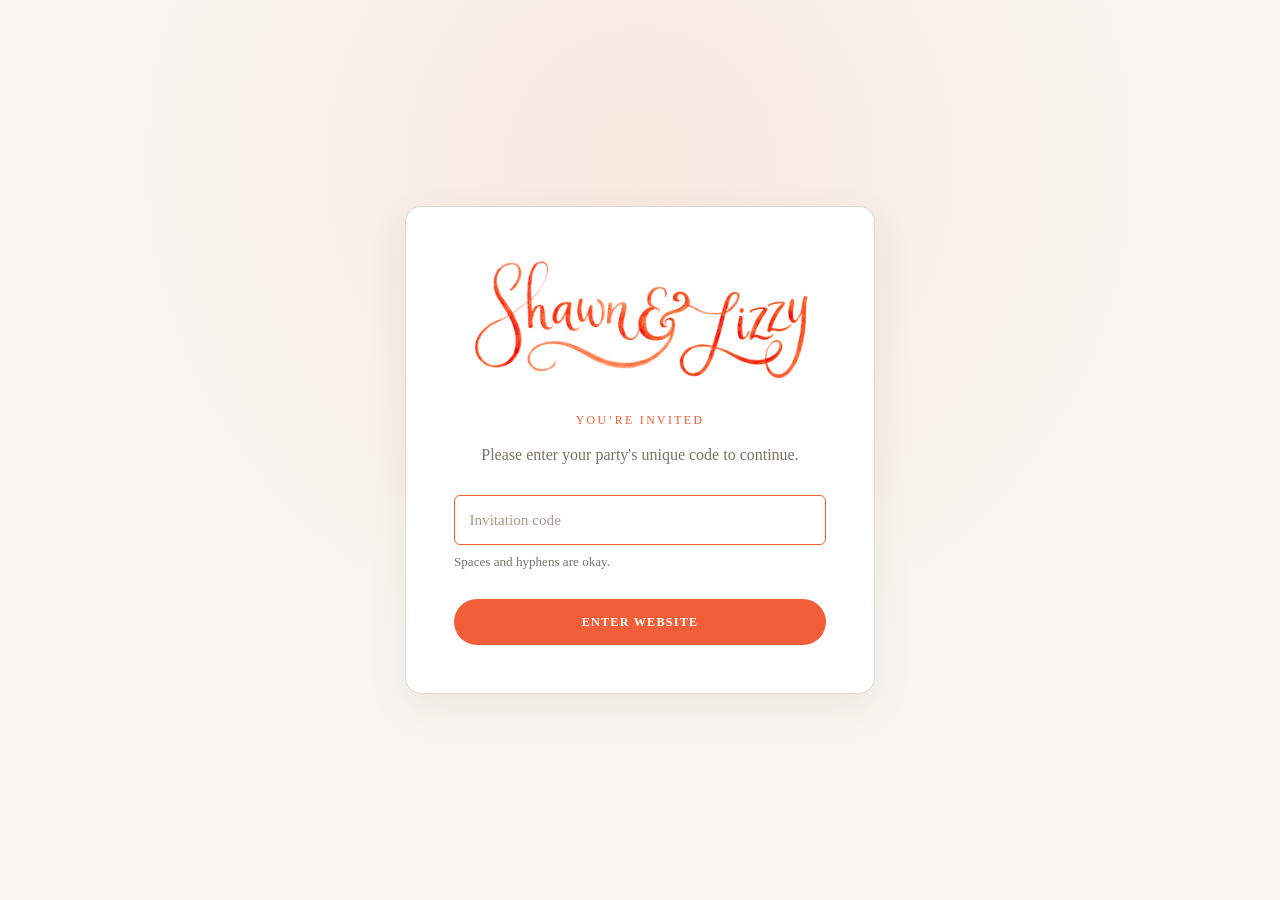
==== index.html @ 0383850f "fixed mark's middle initial" ====
<!doctype html>
<html lang="en">
  <head>
    <meta charset="UTF-8" />
    <meta name="viewport" content="width=device-width, initial-scale=1.0" />
    <title>Shawn &amp; Lizzy - Wedding Invitation</title>
    <link rel="preload" as="image" href="assets/Bahay%20kubo.png" fetchpriority="high" />
    <link
      rel="preload"
      as="image"
      href="assets/Sunset%20landscape%20opacity%20transition.png"
      fetchpriority="high"
    />
    <link rel="preconnect" href="https://fonts.googleapis.com" />
    <link rel="preconnect" href="https://fonts.gstatic.com" crossorigin />
    <link
      href="https://fonts.googleapis.com/css2?family=Great+Vibes&amp;display=swap"
      rel="stylesheet"
    />
    <link rel="stylesheet" href="styles.css?v=119" />
  </head>
  <body class="site-locked">
    <div class="access-gate" id="access-gate">
      <section class="access-card" aria-labelledby="access-heading">
        <img class="access-logo" src="assets/Logo.png" alt="Shawn and Lizzy" />
        <p class="access-kicker">You’re invited</p>
        <!-- <h1 id="access-heading">Welcome to our wedding website</h1> -->
        <p class="access-copy">
          Please enter your party's unique code to continue.
        </p>

        <form id="rsvp-login" novalidate>
          <div class="form-group">
            <!-- <label class="form-label" for="rsvp-password">Invitation code</label> -->
            <input
              type="text"
              id="rsvp-password"
              class="form-input"
              placeholder="Invitation code"
              autocomplete="one-time-code"
              autocapitalize="characters"
              spellcheck="false"
              maxlength="128"
              aria-describedby="rsvp-code-help rsvp-error"
              required
              autofocus
            />
            <p id="rsvp-code-help" class="rsvp-status">Spaces and hyphens are okay.</p>
            <div class="form-error" id="rsvp-error" role="alert"></div>
          </div>
          <button class="btn btn-primary btn-full" id="rsvp-lookup-button" type="submit">
            Enter website
          </button>
        </form>

        <noscript>
          <p class="form-error visible">JavaScript is required to verify your invitation code.</p>
        </noscript>
      </section>
    </div>

    <div
      class="env-overlay"
      id="env-overlay"
      role="dialog"
      aria-modal="true"
      aria-label="Wedding invitation"
      aria-hidden="true"
      tabindex="-1"
      hidden
    >
      <div class="env-backdrop"></div>
      <div
        class="env-scene"
        id="env-trigger"
        role="button"
        tabindex="0"
        aria-label="Open wedding invitation"
        aria-disabled="false"
      >
        <div class="env-letter-card" id="env-letter" aria-hidden="true">
          <p class="env-letter-quote">
            Home is where our hearts intertwine and love grows.<br />
            We found a home in each other.<br />
            <span class="env-expanded-only">And now, we...</span>
          </p>
          <div class="env-letter-brand">
            <img class="env-letter-logo" src="assets/Logo.png" alt="" />
          </div>
          <!-- <p class="env-letter-date">January 5, 2027</p> -->
          <div class="env-expanded-details">
            <p class="env-expanded-invitation">
              Joyfully invite you to celebrate our wedding on
              <strong>January 5, 2027, Tuesday, 2pm</strong>
            </p>
          </div>
        </div>

        <div class="env-body-wrap" id="env-body">
          <svg class="env-body-svg" viewBox="0 0 340 220" xmlns="http://www.w3.org/2000/svg" aria-hidden="true">
            <rect width="340" height="220" rx="8" fill="#f5f0e8" stroke="#d4c9b0" stroke-width="1.5" />
            <polygon points="0,0 170,128 0,220" fill="#ede6d4" stroke="#d4c9b0" stroke-width="0.8" />
            <polygon points="340,0 170,128 340,220" fill="#ede6d4" stroke="#d4c9b0" stroke-width="0.8" />
            <polygon points="0,220 340,220 170,128" fill="#e8e0cc" stroke="#d4c9b0" stroke-width="0.8" />
            <text x="170" y="186" text-anchor="middle" font-family="Georgia, serif" font-style="italic" font-size="13" fill="#c8bea8" letter-spacing="4">S &amp; L</text>
          </svg>

          <div class="env-flap-wrap" id="env-flap">
            <svg viewBox="0 0 340 128" xmlns="http://www.w3.org/2000/svg" aria-hidden="true" overflow="visible">
              <polygon points="0,0 340,0 170,128" fill="#e2d9c6" stroke="#d4c9b0" stroke-width="1.5" />
              <line x1="1" y1="1" x2="170" y2="127" stroke="#c8bea8" stroke-width="0.7" opacity="0.5" />
              <line x1="339" y1="1" x2="170" y2="127" stroke="#c8bea8" stroke-width="0.7" opacity="0.5" />
              <!-- Centered on the flap tip so it reads as a full wax seal on the seam. -->
              <g id="env-seal">
                <circle cx="170" cy="128" r="19" fill="#c9506a" />
              </g>
            </svg>
          </div>
        </div>

        <p class="env-prompt" id="env-prompt" aria-hidden="true">Open invitation</p>
      </div>

      <button id="skip-intro" type="button" aria-label="Skip invitation animation">Skip intro</button>
      <p class="env-hold-status" id="env-hold-status" role="status" aria-live="polite" hidden></p>
    </div>

    <button id="replay-intro" type="button" aria-label="Watch invitation animation again" hidden>
      Watch intro again
    </button>

    <main class="page" id="site-content" aria-hidden="true" inert hidden>
      <header class="top-nav" aria-label="Site navigation">
        <a href="index.html" aria-current="page">Wedding</a>
        <a href="guide-to-manila.html">Guide to Manila</a>
      </header>

      <nav class="page-sidebar" aria-label="On this page">
        <button
          class="page-sidebar-toggle"
          type="button"
          aria-expanded="false"
          aria-controls="page-sidebar-links"
        >
          <span>On this page</span>
          <span class="page-sidebar-toggle-mark" aria-hidden="true">+</span>
        </button>
        <div class="page-sidebar-links" id="page-sidebar-links">
          <a href="#details">Wedding Details</a>
          <a href="#timeline">Timeline</a>
          <a href="#entourage">Entourage</a>
          <a href="#attire">Attire</a>
          <a href="#gifts">Gifts</a>
          <a href="#rsvp">RSVP</a>
        </div>
      </nav>

      <section class="section hero">
        <img
          class="pillar pillar-left"
          src="assets/Pillar%20Left.png?v=2"
          alt="Floral pillar illustration"
          width="444"
          height="2104"
          loading="eager"
        />
        <img
          class="pillar pillar-right"
          src="assets/Pillar%20Right.png?v=2"
          alt="Floral pillar illustration"
          width="444"
          height="2104"
          loading="eager"
        />
        <p class="hero-quote" id="details">
          Home is where our hearts intertwine and love grows.<br />
          We found a home in each other.<br />
          And now, we...
        </p>
        <img class="hero-logo" src="assets/Logo.png" alt="Shawn and Lizzy" />
        <p class="hero-kicker">Together with our parents</p>
        <div class="parents">
          <p>Edmund S. Lee<br />Maria Dolores C. Lee</p>
          <p>Jesus S. Guevara II<br />Maria Lydia V. Guevara</p>
        </div>
        <p class="invitation-copy">
          Joyfully invite you to celebrate our wedding on
          <strong>January 5, 2027, Tuesday, 2pm</strong> at
        </p>
        <h2>St. Andrew the Apostle Parish</h2>
        <p class="address">Constellation, cor Nicanor Garcia St, Makati City, Philippines</p>
        <p class="invitation-copy">Cocktails will immediately follow at</p>
        <h2>Blue Leaf Events Pavilion, Banyan Hall</h2>
        <p class="address">100 Park Avenue, McKinley Hill Village, Taguig City, Philippines</p>
      </section>

      <section id="timeline" class="section timeline">
        <img
          class="timeline-church"
          src="assets/Church.png"
          alt="Illustration of St. Andrew the Apostle Parish"
          loading="lazy"
        />
        <h3>Timeline</h3>
        <ol class="timeline-list">
          <li>
            <span class="time">1:30 PM</span>
            <span class="event">Call time at St. Andrew the Apostle Parish</span>
          </li>
          <li>
            <span class="time">1:40 PM</span>
            <span class="event">Processional lineup</span>
          </li>
          <li>
            <span class="time">2:00 PM</span>
            <span class="event">Nuptial Mass</span>
          </li>
          <li>
            <span class="time">5:00 PM</span>
            <span class="event">Cocktail hour at Blue Leaf Events Pavilion</span>
          </li>
          <li>
            <span class="time">6:00 PM</span>
            <span class="event">Reception program</span>
          </li>
          <li>
            <span class="time">6:30 PM</span>
            <span class="event">Dinner</span>
          </li>
          <li class="timeline-after-party">
            <span class="time">9:00 PM</span>
            <span class="event">After party</span>
            <img
              class="timeline-mobile-accent-right mobile-only-decor"
              src="assets/Floral%20Arrangement%20right.png"
              alt=""
            />
          </li>
        </ol>
        <img
          class="accent-left"
          src="assets/Tangerines.png"
          alt=""
        />
        <img
          class="accent-right"
          src="assets/Floral%20Arrangement%20right.png"
          alt=""
        />
      </section>

      <section id="entourage" class="section entourage">
        <img
          class="entourage-desktop-flower entourage-desktop-flower-left"
          src="assets/Flower%20branch%20Left.png"
          alt=""
        />
        <img
          class="entourage-desktop-flower entourage-desktop-flower-right"
          src="assets/Flower%20branch%20Right.png"
          alt=""
        />
        <h3>Entourage</h3>
        <p class="entourage-intro">
          Home is built not only by two hearts, but by the people who help shape them.<br />
          We are honored to be surrounded by those whose love, wisdom, and unwavering
          support have brought us to this day.
        </p>

        <div class="entourage-block entourage-principal">
          <p class="role-label">Principal Sponsors</p>
          <div class="entourage-pair">
            <ul class="name-list">
              <li>Andrew S. Lee</li>
              <li>Desiderio L. Laperal</li>
              <li>Robert Michael N. Baffrey</li>
              <li>Roberto M.J. Lara</li>
            </ul>
            <ul class="name-list">
              <li>Filipinas V. Duldulao</li>
              <li>Georgette B. Jalasco</li>
              <li>Veronica O. Lee</li>
              <li>Janet G.Q. Te</li>
            </ul>
          </div>
          <img
            class="entourage-mobile-flower entourage-mobile-flower-right mobile-only-decor"
            src="assets/Flower%20branch%20Right.png"
            alt=""
          />
        </div>

        <div class="entourage-block entourage-pair">
          <div>
            <p class="role-label">Best Men</p>
            <ul class="name-list">
              <li>Matthew Darrell C. Lee</li>
              <li>Mark Angelo P. Bernaldez</li>
            </ul>
          </div>
          <div>
            <p class="role-label">Maids of Honor</p>
            <ul class="name-list">
              <li>Lylen Therese V. Guevara</li>
              <li>Maria Patricia M. Bautista</li>
            </ul>
          </div>
        </div>

        <div class="entourage-block entourage-pair entourage-wedding-party">
          <div>
            <p class="role-label">Groomsmen</p>
            <ul class="name-list">
              <li>Ryan Christopher C. Sy</li>
              <li>Miguel David C. Laperal</li>
              <li>Daniel Jose S. Naval</li>
              <li>Charles Audric G. Onghantiac</li>
              <li>Kyle Nathan D. Cheng</li>
              <li>Anton Lucas D. Guevara</li>
            </ul>
          </div>
          <div>
            <p class="role-label">Bridesmaids</p>
            <ul class="name-list">
              <li>Catrina Maria O. Floro</li>
              <li>Niña Betina P. Sotto</li>
              <li>Danielle Nicole R. Aquino</li>
              <li>Nicole Marie D. Monsod</li>
              <li>Marian Cheris D. Nulud</li>
              <li>Lizette Aurea E. Pedroso</li>
            </ul>
          </div>
          <img
            class="entourage-mobile-flower entourage-mobile-flower-left mobile-only-decor"
            src="assets/Flower%20branch%20Left.png"
            alt=""
          />
        </div>

        <div class="entourage-block secondary-sponsors">
          <p class="role-label">Secondary Sponsors</p>
          <div class="secondary-sponsor-list">
            <div class="secondary-sponsor-pair">
              <p class="role-label">Candle</p>
              <div class="entourage-pair">
                <ul class="name-list"><li>Simon Anthony Joseph V. Guevara</li></ul>
                <ul class="name-list"><li>Maria Malaya D. Guevara</li></ul>
              </div>
            </div>
            <div class="secondary-sponsor-pair">
              <p class="role-label">Cord</p>
              <div class="entourage-pair">
                <ul class="name-list"><li>Hazel Joyce O. Lee</li></ul>
                <ul class="name-list"><li>Clarissa Joy O. Lee</li></ul>
              </div>
            </div>
            <div class="secondary-sponsor-pair">
              <p class="role-label">Veil</p>
              <div class="entourage-pair">
                <ul class="name-list"><li>Jesus Miguel V. Guevara III</li></ul>
                <ul class="name-list"><li>JoAnne Lucille Germaine Y. Claudio-Guevara</li></ul>
              </div>
            </div>
          </div>
        </div>

        <div class="entourage-block entourage-roles">
          <div>
            <p class="role-label">Ring Bearer</p>
            <ul class="name-list"><li>Chase Leo C. So</li></ul>
          </div>
          <div>
            <p class="role-label">Bible Bearer</p>
            <ul class="name-list"><li>Julia Laya D. Guevara</li></ul>
          </div>
          <div>
            <p class="role-label">Flower Girl</p>
            <ul class="name-list"><li>Lara D. Dizon</li></ul>
          </div>
          <div>
            <p class="role-label">Coin Bearer</p>
            <ul class="name-list"><li>Liam James C. So</li></ul>
          </div>
        </div>
      </section>

      <section id="attire" class="section attire">
        <img
          class="attire-desktop-tree attire-desktop-tree-left"
          src="assets/Tree%20left.png?v=2"
          alt=""
        />
        <img
          class="attire-desktop-tree attire-desktop-tree-right"
          src="assets/Tree%20Right.png?v=2"
          alt=""
        />
        <h3>Attire</h3>
        <img
          class="attire-mobile-tree attire-mobile-tree-left mobile-only-decor"
          src="assets/Tree%20left.png?v=2"
          alt=""
        />
        <img
          class="attire-mobile-tree attire-mobile-tree-right mobile-only-decor"
          src="assets/Tree%20Right.png?v=2"
          alt=""
        />
        <div class="attire-grid">
          <article class="attire-card">
            <img
              src="assets/Outfit Left.png"
              alt="Barong Tagalog attire reference"
            />
            <p>Barong Tagalog<br />
              <span>in long sleeves, paired with dress pants</span>
            </p>
          </article>
          <article class="attire-card">
            <img
              src="assets/Outfit and Palette Right.png"
              alt="Formal dress attire reference"
            />
            <p>
              Floor-length gown or formal dress<br />
              <span>in any shade from the color palette</span>
            </p>
          </article>
        </div>
      </section>

      <section id="gifts" class="section gifts">
        <img class="gift-flower" src="assets/Red Flower.png" alt="" />
        <h3>A Note on Gifts</h3>
        <p>Your love and presence are all we could ask for.</p>
        <p>
          If you'd like to bless us with a gift, a monetary contribution would be greatly
          appreciated as we begin this new chapter together.
        </p>
      </section>

      <section id="rsvp" class="section rsvp" aria-label="RSVP">
        <img
          class="rsvp-bahay"
          src="assets/Bahay%20kubo.png"
          alt=""
          aria-hidden="true"
          loading="lazy"
        />
        <h3>RSVP</h3>
        <p id="rsvp-seat-copy">We reserved <strong>1 seat</strong> for you.</p>
        <p class="rsvp-deadline-copy">
          The favor of a reply is requested on or before
          <strong id="rsvp-deadline-heading">September 14, 2026</strong>.
        </p>

        <div class="rsvp-card">
          <div id="rsvp-form" hidden>
            <div class="rsvp-submitted-banner" id="rsvp-submitted-banner" role="status" hidden>
              This RSVP was already submitted. You can review and update it below.
            </div>

            <div class="rsvp-closed" id="rsvp-closed" role="alert" hidden>
              Online changes are closed for this invitation. Your saved response is shown below.
            </div>

            <fieldset class="attendance-group" id="party-attendance" hidden>
              <legend class="form-label">Response for the whole party</legend>
              <div class="party-attendance-options">
                <label class="attendance-choice"><input type="radio" name="party-attendance" value="all" /> Everyone attending</label>
                <label class="attendance-choice"><input type="radio" name="party-attendance" value="none" /> No one attending</label>
                <label class="attendance-choice"><input type="radio" name="party-attendance" value="individual" /> Choose individually</label>
              </div>
            </fieldset>

            <div id="guest-rows"></div>

            <div class="form-error" id="rsvp-form-error" role="alert"></div>
            <div class="rsvp-actions">
              <button class="btn btn-secondary" id="rsvp-use-another" type="button">Use a different code</button>
              <button class="btn btn-primary" id="rsvp-review-button" type="button">Review RSVP</button>
            </div>
          </div>

          <div id="rsvp-review" hidden>
            <p class="rsvp-welcome" id="rsvp-review-heading"></p>
            <div class="review-list" id="rsvp-review-list"></div>
            <div class="form-error" id="rsvp-submit-error" role="alert"></div>
            <div class="rsvp-actions">
              <button class="btn btn-secondary" id="rsvp-back-button" type="button">Back</button>
              <button class="btn btn-primary" id="rsvp-submit-button" type="button">Submit RSVP</button>
            </div>
          </div>

          <div class="rsvp-success" id="rsvp-success" role="status" tabindex="-1" hidden>
            <div class="rsvp-success-icon" aria-hidden="true">💌</div>
            <h3>RSVP saved</h3>
            <p id="rsvp-success-message">Thank you. Your party’s response has been saved.</p>
            <div class="rsvp-actions">
              <button class="btn btn-secondary" id="rsvp-success-another" type="button">Use a different code</button>
              <button class="btn btn-primary" id="rsvp-edit-button" type="button">View or edit RSVP</button>
            </div>
          </div>

          <p class="rsvp-help">
            Need help? Call or text Karla Ocana (My Big Event) at
            <a href="tel:+639171763893">0917 176 3893</a>, or email
            <a href="mailto:mbeeventmanagement@gmail.com">mbeeventmanagement@gmail.com</a>.
          </p>
        </div>
      </section>

      <footer class="section floral-footer" aria-hidden="true">
        <img src="assets/Bottom%20Border%20Foliage.png" alt="" />
      </footer>
    </main>
    <script src="rsvp-config.js"></script>
    <script src="envelope.js?v=12"></script>
    <script src="rsvp.js?v=19"></script>
    <script src="site-nav.js?v=1"></script>
  </body>
</html>
---- styles.css ----
:root {
  --bg: #f9f6f1;
  --text: #2d2d2d;
  --text-muted: #77726b;
  --accent: #f25e37;
  --border: #ded5c8;
  --paper: #fffdf9;
  --success: #2e6d46;
  --max-width: 920px;
  --page-splotches:
    radial-gradient(circle at 0% 22%, rgba(242, 94, 55, 0.11), transparent 30rem),
    radial-gradient(circle at 100% 38%, rgba(242, 94, 55, 0.095), transparent 28rem),
    radial-gradient(circle at 0% 78%, rgba(242, 94, 55, 0.09), transparent 32rem),
    radial-gradient(circle at 100% 90%, rgba(242, 94, 55, 0.105), transparent 26rem);
}

* {
  box-sizing: border-box;
}

html,
body {
  margin: 0;
  padding: 0;
}

[hidden] {
  display: none !important;
}

html {
  scroll-behavior: smooth;
  scroll-padding-top: 4.5rem;
}

@media (prefers-reduced-motion: reduce) {
  html {
    scroll-behavior: auto;
  }
}

body {
  background: var(--page-splotches), var(--bg);
  color: var(--text);
  font-family: "Baskerville", "Times New Roman", serif;
  line-height: 1.55;
}

body.site-locked {
  overflow: hidden;
}

body.envelope-active {
  overflow: hidden;
}

.access-gate {
  align-items: center;
  background:
    radial-gradient(circle at 50% 18%, rgba(242, 94, 55, 0.09), transparent 34rem),
    var(--bg);
  display: flex;
  inset: 0;
  justify-content: center;
  min-height: 100dvh;
  overflow-y: auto;
  padding: 1.25rem;
  position: fixed;
  z-index: 1000;
}

.access-card {
  --rsvp-radius: 6px;
  background: #fff;
  border: 1px solid rgba(222, 213, 200, 0.9);
  border-radius: 16px;
  box-shadow: 0 14px 40px rgba(67, 55, 42, 0.08);
  font-family: "Baskerville", "Times New Roman", serif;
  max-width: 470px;
  padding: clamp(1.75rem, 6vw, 3rem);
  text-align: center;
  width: 100%;
}

.access-card .form-label {
  color: var(--text-muted);
  font-size: 0.95rem;
  font-style: normal;
  font-weight: 400;
  letter-spacing: 0.01em;
  margin-bottom: 0.55rem;
  text-transform: none;
}

.access-card .form-input {
  border: 1px solid var(--border);
  border-radius: var(--rsvp-radius);
  font-family: inherit;
  font-size: 0.95rem;
  font-style: normal;
  font-weight: 400;
  letter-spacing: 0;
  min-height: 50px;
  transition: border-color 160ms ease;
}

.access-card .form-input:focus {
  border-color: var(--accent);
  box-shadow: none;
  outline: none;
}

.access-card .form-input::placeholder {
  color: #a39b92;
  font-family: inherit;
  font-style: normal;
}

.access-card .form-error {
  border-radius: var(--rsvp-radius);
}

.access-card .btn {
  font-family: "Baskerville", "Times New Roman", serif;
  font-weight: 700;
}

.access-card .form-group {
  margin-bottom: 1.65rem;
}

.access-logo {
  display: block;
  margin: 0 auto 1.5rem;
  max-width: 380px;
  width: 92%;
}

.access-kicker {
  color: var(--accent);
  font-size: 0.74rem;
  letter-spacing: 0.2em;
  margin: 0 0 0.6rem;
  text-transform: uppercase;
}

.access-card h1 {
  font-size: clamp(1.45rem, 5vw, 2rem);
  font-style: italic;
  font-weight: 400;
  line-height: 1.25;
  margin: 0;
}

.access-copy {
  color: var(--text-muted);
  margin: 0.9rem auto 1.7rem;
  max-width: 350px;
}

.form-group {
  margin-bottom: 1rem;
  text-align: left;
}

.form-label {
  color: var(--text-muted);
  display: block;
  font-size: 0.72rem;
  font-weight: 700;
  letter-spacing: 0.12em;
  margin-bottom: 0.45rem;
  text-transform: uppercase;
}

.form-input {
  background: #fff;
  border: 1px solid var(--border);
  border-radius: 4px;
  color: var(--text);
  font: inherit;
  min-height: 48px;
  padding: 0.75rem 0.9rem;
  transition: border-color 160ms ease, box-shadow 160ms ease;
  width: 100%;
}

.form-input:focus {
  border-color: var(--accent);
  box-shadow: 0 0 0 3px rgba(242, 94, 55, 0.16);
  outline: none;
}

.form-input[readonly] {
  background: #f0ece6;
  color: var(--text-muted);
}

.rsvp-status {
  color: var(--text-muted);
  font-size: 0.82rem;
  margin: 0.45rem 0 0;
  text-align: left;
}

.form-error {
  background: #fff0ed;
  border: 1px solid #efb8ae;
  color: #9d2c1f;
  display: none;
  font-size: 0.85rem;
  margin-top: 0.65rem;
  padding: 0.65rem 0.75rem;
}

.form-error.visible {
  display: block;
}

.btn {
  align-items: center;
  border: 1px solid transparent;
  border-radius: 999px;
  cursor: pointer;
  display: inline-flex;
  font: inherit;
  font-size: 0.76rem;
  font-weight: 700;
  justify-content: center;
  letter-spacing: 0.1em;
  min-height: 46px;
  padding: 0.75rem 1.4rem;
  text-transform: uppercase;
  transition: background 160ms ease, border-color 160ms ease, transform 160ms ease;
}

.btn-primary {
  background: var(--accent);
  color: #fff;
}

.btn-primary:hover {
  background: #d84d29;
  transform: translateY(-1px);
}

.btn-secondary {
  background: transparent;
  border-color: var(--border);
  color: var(--text);
}

.btn-secondary:hover {
  background: #f0ece6;
}

.btn:focus-visible {
  outline: 3px solid rgba(242, 94, 55, 0.22);
  outline-offset: 2px;
}

.btn:disabled {
  cursor: wait;
  opacity: 0.65;
  transform: none;
}

.btn-full {
  width: 100%;
}

/* Envelope invitation animation, adapted from the envelope-animation work. */
.env-overlay {
  align-items: center;
  display: flex;
  inset: 0;
  isolation: isolate;
  justify-content: center;
  overflow: hidden;
  /* Keep the envelope clear of notches / home indicators. */
  padding:
    max(1.25rem, env(safe-area-inset-top))
    max(1.25rem, env(safe-area-inset-right))
    max(1.25rem, env(safe-area-inset-bottom))
    max(1.25rem, env(safe-area-inset-left));
  position: fixed;
  transition: opacity 0.45s ease;
  z-index: 3000;
}

.env-overlay.handoff {
  transition-duration: 0.8s;
}

.env-overlay.fade-out {
  opacity: 0;
  pointer-events: none;
}

.env-backdrop {
  background: var(--page-splotches), var(--bg);
  inset: 0;
  overflow: hidden;
  pointer-events: none;
  position: absolute;
  z-index: 0;
}

.env-backdrop::before {
  aspect-ratio: 1926 / 816;
  background: url("assets/Bahay kubo.png") center bottom / contain no-repeat;
  /* Sit the tree line below the centered envelope while keeping a modest,
     responsive amount of artwork cropped past the viewport edge. */
  bottom: clamp(-4.5rem, -5svh, -2rem);
  content: "";
  left: 50%;
  opacity: 1;
  position: absolute;
  transform: translate3d(-50%, 0, 0);
  transition:
    opacity 1.35s cubic-bezier(0.4, 0, 0.2, 1),
    transform 1.35s cubic-bezier(0.4, 0, 0.7, 1);
  will-change: opacity, transform;
  width: clamp(46rem, 44vw, 72rem);
  z-index: 1;
}

.env-backdrop::after {
  background: url("assets/Sunset landscape opacity transition.png") center top / cover no-repeat;
  content: "";
  inset: 0;
  opacity: 0.6;
  position: absolute;
  transition: opacity 0.95s cubic-bezier(0.4, 0, 0.2, 1);
  z-index: 0;
}

.env-overlay.morphing {
  cursor: pointer;
}

.env-overlay.morphing .env-backdrop::before {
  opacity: 0;
  transform: translate3d(-50%, 105%, 0);
}

/* During the scale morph, only quote + logo should read — no paper card. */
.env-overlay.morphing .env-letter-card.expanded {
  background: transparent !important;
  border: none !important;
  box-shadow: none !important;
}

.env-letter-card.expanded::before,
.env-overlay.morphing .env-letter-card::before {
  opacity: 0;
}

@keyframes envEntrance {
  from {
    opacity: 0;
    transform: translateY(-24px) scale(0.9);
  }
  to {
    opacity: 1;
    transform: translateY(0) scale(1);
  }
}

@keyframes envPulse {
  0%, 100% { transform: scale(1); }
  50% { transform: scale(1.03); }
}

@keyframes sealCrack {
  0% { opacity: 1; transform: scale(1); }
  35% { opacity: 0.7; transform: scale(1.28); }
  100% { opacity: 0; transform: scale(0.3); }
}

.env-scene {
  animation: envEntrance 0.6s cubic-bezier(0.22, 1, 0.36, 1) 0.2s both;
  /* Tall enough for the flap seal + "Open invitation" label, short enough
     that the closed envelope itself reads as centered in the viewport. */
  aspect-ratio: 340 / 265;
  cursor: pointer;
  outline: none;
  position: relative;
  width: min(460px, 86vw, 64svh);
  z-index: 1;
}

.env-scene.pulsing {
  animation: envPulse 2.2s ease-in-out infinite;
}

.env-scene:focus-visible .env-prompt {
  color: var(--text);
  outline: 3px solid rgba(242, 94, 55, 0.55);
  outline-offset: 3px;
}

.env-scene[aria-disabled="true"] {
  cursor: default;
}

.env-body-wrap {
  /* Centered in the scene (was bottom-anchored, which made the closed
     envelope sit too low on screen). */
  height: 68%;
  left: 0;
  overflow: visible;
  position: absolute;
  right: 0;
  top: 14%;
  transform-style: preserve-3d;
  transition: opacity 0.65s ease, transform 0.65s ease;
  z-index: 2;
}

.env-body-wrap.hidden {
  opacity: 0;
  pointer-events: none;
  transform: translateY(12px) scale(0.96);
}

.env-body-svg,
.env-flap-wrap svg {
  display: block;
  height: 100%;
  overflow: visible;
  width: 100%;
}

.env-flap-wrap {
  height: 58%;
  left: 0;
  overflow: visible;
  position: absolute;
  right: 0;
  top: 0;
  transform-origin: top center;
  transition: transform 0.8s cubic-bezier(0.4, 0, 0.2, 1), opacity 0.4s ease;
  will-change: transform;
}

.env-flap-wrap.open {
  transform: perspective(900px) rotateX(-172deg);
}

#env-seal.cracking {
  animation: sealCrack 0.42s ease-in forwards;
  transform-box: fill-box;
  transform-origin: center;
}

.env-letter-card {
  align-items: center;
  background: var(--bg);
  border-top: 3px solid #c9506a;
  box-shadow: 0 8px 32px rgba(0, 0, 0, 0.35);
  display: flex;
  flex-direction: column;
  justify-content: center;
  left: 50%;
  min-height: 45%;
  opacity: 0;
  overflow: hidden;
  padding: clamp(0.9rem, 4vw, 1.5rem);
  pointer-events: none;
  position: absolute;
  /* Tracks the centered body-wrap so the card still rises from inside it. */
  top: 28%;
  transform: translateX(-50%) translateY(0);
  transform-origin: center;
  transition:
    transform 0.75s cubic-bezier(0.22, 1, 0.36, 1),
    opacity 0.7s ease,
    box-shadow 0.7s ease;
  width: 76%;
  will-change: transform, opacity;
  z-index: 1;
}

.env-letter-card::before {
  background: var(--bg);
  content: "";
  inset: 0;
  opacity: 1;
  pointer-events: none;
  position: absolute;
  z-index: 0;
}

.env-letter-card > * {
  position: relative;
  z-index: 1;
}

.env-letter-brand {
  position: relative;
  width: 100%;
}

.env-letter-logo {
  display: block;
  height: auto;
  margin-inline: auto;
  max-width: 78%;
  position: relative;
  width: 100%;
  z-index: 2;
}

.env-letter-quote {
  color: #5f574f;
  font-size: clamp(0.5rem, 1.2vw, 0.72rem);
  font-style: italic;
  letter-spacing: 0.02em;
  line-height: 1.4;
  margin: 0 0 clamp(0.35rem, 1vw, 0.65rem);
  text-align: center;
}

.env-letter-date {
  color: #796d61;
  font-size: clamp(0.55rem, 1.6vw, 0.78rem);
  letter-spacing: 0.22em;
  margin: 0.4rem 0 0;
  position: relative;
  text-transform: uppercase;
  z-index: 2;
}

.env-expanded-only,
.env-expanded-details {
  display: none;
}

.env-letter-card.rising {
  opacity: 1;
  transform: translateX(-50%) translateY(-118%);
  z-index: 3;
}

.env-letter-card.flight {
  min-height: 0;
  position: fixed;
  z-index: 4;
}

.env-letter-card.expanded {
  background: transparent;
  border: none;
  box-shadow: none;
  display: block;
  overflow: visible;
  padding: 0;
  pointer-events: none;
  text-align: center;
}

/* Match the live hero top so the morph lands on the real page, not a
   fake intermediate layout. */
.env-letter-card.expanded .env-letter-quote {
  color: var(--text);
  font-size: clamp(0.95rem, 1.3vw, 1.15rem);
  letter-spacing: 0.02em;
  line-height: 1.6;
  margin: 0 auto 1.8rem;
  max-width: 640px;
}

.env-letter-card.expanded .env-expanded-only {
  display: inline;
}

.env-letter-card.expanded .env-letter-logo {
  margin: 0 auto 2rem;
  max-width: min(84vw, 700px);
  width: 100%;
}

.env-letter-card.expanded .env-letter-date,
.env-letter-card.expanded .env-expanded-details {
  display: none;
}

.env-overlay.fade-out .env-letter-card {
  opacity: 0;
}

.env-expanded-invitation {
  font-size: clamp(1rem, 1.4vw, 1.25rem);
  font-style: italic;
  line-height: 1.75;
  margin: 2rem auto 1.25rem;
  max-width: 700px;
}

.env-expanded-details h2 {
  font-size: 1.12rem;
  font-weight: 400;
  letter-spacing: 0.05em;
  line-height: 1.5;
  margin: 0;
  text-transform: uppercase;
}

.env-prompt {
  backdrop-filter: blur(6px);
  background: rgba(249, 246, 241, 0.82);
  border: 1px solid rgba(45, 45, 45, 0.14);
  border-radius: 999px;
  bottom: -0.65rem;
  color: var(--text);
  font-family: "Baskerville", "Times New Roman", serif;
  font-size: 1.15rem;
  font-style: italic;
  font-weight: 400;
  left: 50%;
  letter-spacing: 0.04em;
  margin: 0;
  opacity: 0;
  padding: 0.3rem 0.75rem;
  pointer-events: none;
  position: absolute;
  text-transform: none;
  transform: translateX(-50%);
  transition: opacity 0.5s ease, color 0.2s ease;
  white-space: nowrap;
}

.env-prompt.visible {
  opacity: 1;
}

.env-hold-status {
  backdrop-filter: blur(8px);
  background: rgba(45, 26, 26, 0.68);
  border: 1px solid rgba(255, 255, 255, 0.2);
  border-radius: 999px;
  bottom: 1.5rem;
  color: rgba(255, 255, 255, 0.94);
  font: 700 0.64rem Arial, sans-serif;
  left: 50%;
  letter-spacing: 0.1em;
  margin: 0;
  padding: 0.55rem 0.9rem;
  position: fixed;
  text-transform: uppercase;
  transform: translateX(-50%);
  white-space: nowrap;
  z-index: 3100;
}

body.envelope-holding .top-nav,
body.envelope-holding .page-sidebar,
body.envelope-holding .hero > :not(.pillar) {
  visibility: hidden;
}

#skip-intro,
#replay-intro {
  backdrop-filter: blur(8px);
  background: rgba(45, 26, 26, 0.68);
  border: 1px solid rgba(255, 255, 255, 0.28);
  border-radius: 999px;
  bottom: 1.5rem;
  color: rgba(255, 255, 255, 0.94);
  cursor: pointer;
  font: 700 0.68rem Arial, sans-serif;
  letter-spacing: 0.12em;
  padding: 0.55rem 0.9rem;
  position: fixed;
  right: 1.5rem;
  text-transform: uppercase;
  transition: background 0.2s ease, color 0.2s ease;
  white-space: nowrap;
  z-index: 3100;
}

#skip-intro:hover,
#replay-intro:hover {
  background: rgba(45, 26, 26, 0.82);
  color: #fff;
}

#replay-intro {
  background: rgba(45, 26, 26, 0.72);
  border-color: rgba(255, 255, 255, 0.2);
  z-index: 50;
}

@media (min-width: 1400px) {
  .env-scene {
    width: min(560px, 48vw, 62svh);
  }
}

@media (min-width: 1900px) {
  .env-scene {
    width: min(620px, 42vw, 60svh);
  }
}

/* Preserve the current phone composition while giving wide screens the
   homepage sunset proportions and a fuller tree line. */
@media (min-width: 900px) {
  .env-backdrop::before {
    width: clamp(46rem, 84vw, 132rem);
  }

  .env-backdrop::after {
    background-size: 100% auto;
  }
}

/* Phones / short viewports: keep the envelope centered and fully on-screen
   with room for the prompt underneath. */
@media (max-width: 720px), (max-height: 720px) {
  .env-scene {
    aspect-ratio: 340 / 270;
    width: min(400px, 88vw, 58svh);
  }

  .env-prompt {
    bottom: -0.5rem;
    font-size: 1.05rem;
  }

  #skip-intro {
    bottom: max(0.9rem, env(safe-area-inset-bottom));
    right: max(0.9rem, env(safe-area-inset-right));
  }
}

@media (prefers-reduced-motion: reduce) {
  .env-scene,
  .env-scene.pulsing,
  #env-seal.cracking {
    animation: none;
  }

  .env-overlay,
  .env-backdrop::before,
  .env-backdrop::after,
  .env-body-wrap,
  .env-flap-wrap,
  .env-letter-card {
    transition-duration: 0.16s !important;
  }

  .env-flap-wrap.open {
    opacity: 0;
    transform: none;
  }

  .env-letter-card.rising {
    transform: translateX(-50%) translateY(-35%);
  }

  .env-overlay.morphing .env-backdrop::before {
    transform: translate3d(-50%, 0, 0);
  }

}

.page {
  display: flow-root;
  isolation: isolate;
  overflow-x: clip;
  position: relative;
}

.page::before {
  aspect-ratio: 1584 / 672;
  background: url("assets/Sunset landscape opacity transition.png") center top / 100% 100% no-repeat;
  content: "";
  left: 0;
  opacity: 0.6;
  pointer-events: none;
  position: absolute;
  right: 0;
  top: 0;
  width: 100%;
  z-index: -2;
}

.section {
  margin: 0 auto;
  max-width: var(--max-width);
  padding: 4.25rem 1.25rem;
  text-align: center;
}

.top-nav {
  --nav-background-opacity: 0;
  --nav-border-opacity: 0;
  --nav-shadow-opacity: 0;
  --nav-blur: 0px;
  align-items: center;
  background: rgb(249 246 241 / var(--nav-background-opacity));
  border-bottom: 1px solid rgb(222 213 200 / var(--nav-border-opacity));
  box-shadow: 0 8px 24px rgb(67 55 42 / var(--nav-shadow-opacity));
  backdrop-filter: blur(var(--nav-blur));
  display: flex;
  flex-wrap: wrap;
  gap: 0.75rem 3.25rem;
  justify-content: center;
  letter-spacing: 0.1em;
  margin: 0;
  padding: 0.9rem 1.25rem;
  position: sticky;
  top: 0;
  text-transform: uppercase;
  width: 100%;
  z-index: 20;
}

.top-nav a {
  color: inherit;
  font-size: 0.76rem;
  text-decoration: none;
}

.top-nav a:hover {
  text-decoration: underline;
}

.page-sidebar {
  bottom: max(0.8rem, env(safe-area-inset-bottom));
  left: max(0.8rem, env(safe-area-inset-left));
  position: fixed;
  top: auto;
  transform: none;
  z-index: 30;
}

.page-sidebar-toggle {
  align-items: center;
  backdrop-filter: blur(10px);
  background: rgba(249, 246, 241, 0.94);
  border: 1px solid rgba(222, 213, 200, 0.92);
  border-radius: 999px;
  color: inherit;
  cursor: pointer;
  display: flex;
  font: 700 0.64rem "Baskerville", "Times New Roman", serif;
  gap: 0.6rem;
  letter-spacing: 0.1em;
  padding: 0.65rem 0.85rem;
  text-transform: uppercase;
}

.page-sidebar-toggle-mark {
  font-size: 1rem;
  line-height: 0.8;
  transition: transform 160ms ease;
}

.page-sidebar-links {
  backdrop-filter: blur(10px);
  background: rgba(249, 246, 241, 0.88);
  border: 1px solid rgba(222, 213, 200, 0.88);
  border-radius: 12px;
  box-shadow: 0 8px 24px rgba(67, 55, 42, 0.06);
  bottom: calc(100% + 0.55rem);
  display: none;
  gap: 0.15rem;
  left: 0;
  padding: 0.65rem;
  position: absolute;
  width: 9.5rem;
}

.page-sidebar-links::before {
  color: var(--text-muted);
  content: "On this page";
  font-size: 0.6rem;
  letter-spacing: 0.13em;
  padding: 0.35rem 0.55rem 0.45rem;
  text-transform: uppercase;
}

.page-sidebar-links a {
  border-radius: 7px;
  color: inherit;
  font-size: 0.68rem;
  letter-spacing: 0.07em;
  padding: 0.42rem 0.55rem;
  text-decoration: none;
  text-transform: uppercase;
  transition: background 160ms ease, color 160ms ease;
}

.page-sidebar-links a:hover,
.page-sidebar-links a:focus-visible {
  background: rgba(242, 94, 55, 0.09);
  color: var(--accent);
  outline: none;
}

.page-sidebar.is-open .page-sidebar-links {
  display: grid;
}

.page-sidebar.is-open .page-sidebar-toggle-mark {
  transform: rotate(45deg);
}

.hero {
  max-width: none;
  position: relative;
  padding-top: 7rem;
  width: 100%;
}

.hero-quote {
  /* Matches .hero-kicker */
  font-size: clamp(0.95rem, 1.3vw, 1.15rem);
  font-style: italic;
  letter-spacing: 0.02em;
  line-height: 1.6;
  margin: 0 auto 1.8rem;
  max-width: 640px;
  /* Nav target: adds to the 2rem scroll-padding so the quote doesn't
     land flush against the top edge. */
  scroll-margin-top: 1.5rem;
}

.hero-logo {
  display: block;
  margin: 0 auto 2rem;
  max-width: min(84vw, 700px);
  width: 100%;
}

.hero-kicker {
  font-size: clamp(0.95rem, 1.3vw, 1.15rem);
  font-style: italic;
  margin: 0 0 1.4rem;
}

/* After the morph lands on quote + logo, the pillars rise while the
   remaining homepage content trickles in. */
body:not(.site-content-live) .top-nav,
body:not(.site-content-live) .hero > .pillar,
body:not(.site-content-live) .hero > .hero-kicker,
body:not(.site-content-live) .hero > .parents,
body:not(.site-content-live) .hero > .invitation-copy,
body:not(.site-content-live) .hero > h2,
body:not(.site-content-live) .hero > .address,
body:not(.site-content-live) .page > .section:not(.hero) {
  opacity: 0;
  transform: translateY(1.1rem);
}

body:not(.site-content-live) .hero > .pillar {
  transform: translateY(clamp(14rem, 55dvh, 34rem));
}

body.site-content-live .top-nav,
body.site-content-live .hero > .hero-kicker,
body.site-content-live .hero > .parents,
body.site-content-live .hero > .invitation-copy,
body.site-content-live .hero > h2,
body.site-content-live .hero > .address,
body.site-content-live .page > .section:not(.hero) {
  opacity: 1;
  transform: none;
  transition:
    opacity 0.85s ease,
    transform 0.85s cubic-bezier(0.22, 1, 0.36, 1);
}

body.site-content-live .top-nav {
  transition-delay: 0.05s;
}

body:not(.site-content-live) .page-sidebar {
  opacity: 0;
}

body.site-content-live .page-sidebar {
  opacity: 1;
  transition: opacity 0.85s ease;
}

body.site-content-live .page-sidebar {
  transition-delay: 0.1s;
}

body.site-content-live .hero > .hero-kicker {
  transition-delay: 0.12s;
}

body.site-content-live .hero > .parents {
  transition-delay: 0.26s;
}

body.site-content-live .hero > .invitation-copy:nth-child(7) {
  transition-delay: 0.4s;
}

body.site-content-live .hero > h2:nth-child(8) {
  transition-delay: 0.52s;
}

body.site-content-live .hero > .address:nth-child(9) {
  transition-delay: 0.62s;
}

body.site-content-live .hero > .invitation-copy:nth-child(10) {
  transition-delay: 0.76s;
}

body.site-content-live .hero > h2:nth-child(11) {
  transition-delay: 0.88s;
}

body.site-content-live .hero > .address:nth-child(12) {
  transition-delay: 0.98s;
}

body.site-content-live .page > .section:not(.hero):nth-of-type(2) {
  transition-delay: 1.12s;
}

body.site-content-live .page > .section:not(.hero):nth-of-type(3) {
  transition-delay: 1.28s;
}

body.site-content-live .page > .section:not(.hero):nth-of-type(4) {
  transition-delay: 1.44s;
}

body.site-content-live .page > .section:not(.hero):nth-of-type(5) {
  transition-delay: 1.6s;
}

body.site-content-live .page > .section:not(.hero):nth-of-type(6) {
  transition-delay: 1.76s;
}

@media (prefers-reduced-motion: reduce) {
  body:not(.site-content-live) .top-nav,
  body:not(.site-content-live) .hero > .pillar,
  body:not(.site-content-live) .hero > .hero-kicker,
  body:not(.site-content-live) .hero > .parents,
  body:not(.site-content-live) .hero > .invitation-copy,
  body:not(.site-content-live) .hero > h2,
  body:not(.site-content-live) .hero > .address,
  body:not(.site-content-live) .page > .section:not(.hero) {
    opacity: 1;
    transform: none;
  }

  body.site-content-live .top-nav,
  body.site-content-live .hero > .pillar,
  body.site-content-live .hero > .hero-kicker,
  body.site-content-live .hero > .parents,
  body.site-content-live .hero > .invitation-copy,
  body.site-content-live .hero > h2,
  body.site-content-live .hero > .address,
  body.site-content-live .page > .section:not(.hero) {
    transition: none;
  }

  body.site-content-live .page-sidebar {
    transition: none;
  }
}

.parents {
  column-gap: 1.25rem;
  font-size: 1.12rem;
  display: grid;
  grid-template-columns: 1fr 1fr;
  letter-spacing: 0.06em;
  margin: 0 auto 1.6rem;
  max-width: 690px;
  text-transform: uppercase;
}

.invitation-copy {
  font-style: italic;
  font-size: clamp(1rem, 1.4vw, 1.25rem);
  line-height: 1.75;
  /* Equal top/bottom so the lead-in lines and venue groups all sit the
     same distance apart; the venue name/address pair stays tight. */
  margin: 2.5rem auto;
  max-width: 720px;
}

h2 {
  /* Matches .parents */
  font-size: 1.12rem;
  font-weight: 400;
  letter-spacing: 0.05em;
  line-height: 1.5;
  margin: 0;
  text-transform: uppercase;
}

.address {
  color: var(--text-muted);
  font-style: italic;
  font-size: clamp(1rem, 1.4vw, 1.3rem);
  line-height: 1.75;
  margin: 0 auto;
  max-width: 700px;
}

/* Sized off the artwork's 1:4.7 aspect so the pillars span the hero text
   block rather than bleeding into the sections below. */
.pillar {
  height: auto;
  position: absolute;
  top: 5.5rem;
  transition:
    opacity 1.1s ease,
    transform 1.1s cubic-bezier(0.22, 1, 0.36, 1);
  width: min(14.5vw, 165px);
  z-index: -1;
}

.pillar-left {
  left: 0;
}

/* Both pillar assets are already a mirrored pair: each one's cropped edge
   belongs against its own side of the page, so neither is flipped in CSS. */
.pillar-right {
  right: 0;
}

h3 {
  font-size: clamp(1.4rem, 3.5vw, 1.95rem);
  font-style: italic;
  font-weight: 400;
  letter-spacing: 0.06em;
  margin: 0 0 2rem;
  text-transform: uppercase;
}

/* Full-bleed so the accents can dock to the page edges the way the
   hero pillars do. */
.timeline {
  max-width: none;
  position: relative;
  width: 100%;
}

.timeline-church {
  display: block;
  height: auto;
  margin: 0 auto 1.5rem;
  max-width: min(62vw, 470px);
  width: 100%;
}

/* Sized to its content rather than a fixed width so the block centres on
   the longest row instead of leaving dead space on the right. */
.timeline-list {
  --row-pad: 0.62rem;
  --dot-y: 0.72em;
  display: grid;
  list-style: none;
  margin: 0 auto;
  max-width: 100%;
  padding: 0;
  text-align: left;
  width: fit-content;
}

/* One row per item keeps each time locked to its event even when the
   event text wraps. The middle column draws the rail. */
.timeline-list li {
  column-gap: 1.5rem;
  display: grid;
  grid-template-columns: 4.6rem 9px auto;
  padding-block: var(--row-pad);
}

/* Rail: a 1px vertical line with a dot on the first text line. The
   negative margin cancels the row padding so consecutive segments meet
   and read as one continuous line. */
.timeline-list li::before {
  background-image:
    radial-gradient(
      circle 3.5px at 50% calc(var(--row-pad) + var(--dot-y)),
      #8d8579 99%,
      transparent 100%
    ),
    linear-gradient(#cfc7ba, #cfc7ba);
  background-position: 50% 0, 50% 0;
  background-repeat: no-repeat, no-repeat;
  background-size: 100% 100%, 1px 100%;
  content: "";
  grid-area: 1 / 2;
  margin-block: calc(-1 * var(--row-pad));
}

.timeline-list .time {
  grid-area: 1 / 1;
}

.timeline-list .event {
  grid-area: 1 / 3;
}

.timeline-after-party {
  position: relative;
}

/* Trim the line so it runs between the first and last dots only. */
.timeline-list li:first-child::before {
  background-position: 50% 0, 50% calc(var(--row-pad) + var(--dot-y));
  background-size: 100% 100%, 1px calc(100% - var(--row-pad) - var(--dot-y));
}

.timeline-list li:last-child::before {
  background-size: 100% 100%, 1px calc(var(--row-pad) + var(--dot-y));
}

.timeline-list .time {
  letter-spacing: 0.05em;
}

.accent-left {
  bottom: 1.5rem;
  left: 0.45rem;
  max-width: min(12vw, 176px);
  position: absolute;
}

.accent-right {
  bottom: 2.5rem;
  position: absolute;
  right: 0;
  width: clamp(110px, 12vw, 220px);
}

/* Full-bleed for the docked cypresses; the inline padding keeps every
   name column clear of them. */
.entourage {
  max-width: none;
  padding-inline: clamp(1.25rem, 15vw, 200px);
  position: relative;
  width: 100%;
}

.entourage-desktop-flower {
  height: auto;
  max-width: min(11vw, 135px);
  pointer-events: none;
  position: absolute;
  user-select: none;
}

.entourage-desktop-flower-left {
  left: -1.25rem;
  top: 62%;
}

.entourage-desktop-flower-right {
  right: -1.25rem;
  top: 31%;
}

.entourage-intro {
  font-size: 0.95rem;
  font-style: italic;
  line-height: 1.8;
  margin: 0 auto 3rem;
  max-width: 760px;
}

.entourage-block {
  margin: 0 auto 3rem;
  max-width: 820px;
}

.entourage-block:last-child {
  margin-bottom: 0;
}

.mobile-only-decor {
  display: none;
}

.entourage-pair {
  column-gap: 2rem;
  display: grid;
  grid-template-columns: repeat(2, minmax(0, 1fr));
}

.entourage-roles {
  column-gap: 2rem;
  display: grid;
  grid-template-columns: repeat(4, minmax(0, 1fr));
  row-gap: 2.5rem;
}

.entourage-roles-three {
  grid-template-columns: repeat(3, minmax(0, 1fr));
  max-width: 620px;
}

.secondary-sponsors {
  max-width: min(1180px, 100%);
}

.secondary-sponsor-list {
  column-gap: 1.25rem;
  display: grid;
  grid-template-columns: repeat(3, minmax(0, 1fr));
  row-gap: 2.5rem;
}

.secondary-sponsor-pair .role-label {
  margin-bottom: 0.75rem;
}

.secondary-sponsor-pair .entourage-pair {
  grid-template-columns: 1fr;
  row-gap: 0.85rem;
}

.role-label {
  font-size: 0.95rem;
  font-style: italic;
  margin: 0 0 1rem;
}

.name-list {
  letter-spacing: 0.06em;
  line-height: 1.55;
  list-style: none;
  margin: 0;
  padding: 0;
  text-transform: uppercase;
}

.name-list li {
  overflow-wrap: anywhere;
}

/* Full-bleed so the trees can dock to the page edges; the grid keeps the
   original centred width. */
.attire {
  max-width: none;
  position: relative;
  width: 100%;
}

.attire-grid {
  display: grid;
  gap: 1.8rem;
  grid-template-columns: repeat(2, minmax(0, 1fr));
  margin: 0 auto;
  max-width: var(--max-width);
}

.attire-desktop-tree {
  height: auto;
  max-width: min(14vw, 175px);
  pointer-events: none;
  position: absolute;
  top: -7.5rem;
  user-select: none;
}

.attire-desktop-tree-left {
  left: 0.5rem;
}

.attire-desktop-tree-right {
  right: 0.5rem;
}

.attire-card {
  align-items: center;
  display: flex;
  flex-direction: column;
  gap: 1.2rem;
}

/* Both source images are 1058px tall, so pinning a shared render height
   keeps the two outfits at the same scale and their captions on one line.
   The ceiling is set by the wider image, which must still fit its column. */
.attire-card img {
  display: block;
  height: clamp(230px, 29vw, 375px);
  max-width: 100%;
  object-fit: contain;
  width: auto;
}

.attire-card p {
  letter-spacing: 0.05em;
  margin: 0;
  text-transform: uppercase;
}

.attire-card span {
  font-style: italic;
  text-transform: none;
}

.gift-flower {
  display: block;
  height: auto;
  margin: 0 auto 1.6rem;
  max-width: min(20vw, 170px);
  width: 100%;
}

/* Palm clusters docked to the page edges; each section sets its own
   vertical anchor. Wider than the old cypresses for the new art. */
.side-tree {
  height: auto;
  max-width: min(16vw, 190px);
  position: absolute;
  width: auto;
}

.side-tree-left {
  left: 0.55rem;
}

.side-tree-right {
  right: 0.55rem;
}

.gifts p,
.rsvp p {
  margin: 0.6rem auto;
  max-width: 760px;
}

.rsvp {
  padding-top: 2rem;
}

.rsvp-bahay {
  display: block;
  height: auto;
  margin: 0 auto 2.35rem;
  max-width: min(96vw, 640px);
  pointer-events: none;
  user-select: none;
  width: 100%;
}

.rsvp-card {
  --rsvp-radius: 6px;
  background: #fff;
  border: 1px solid rgba(222, 213, 200, 0.9);
  border-radius: 16px;
  box-shadow: 0 14px 40px rgba(67, 55, 42, 0.08);
  font-family: "Baskerville", "Times New Roman", serif;
  margin: 2rem auto 0;
  max-width: 680px;
  padding: clamp(1.4rem, 4vw, 2.35rem);
  text-align: left;
}

.rsvp-card p {
  max-width: none;
}

/* Field labels inside the RSVP card (not section headers). */
.rsvp-card .form-label {
  color: var(--text-muted);
  font-size: 0.95rem;
  font-style: italic;
  font-weight: 400;
  letter-spacing: 0.01em;
  margin-bottom: 0.55rem;
  text-transform: none;
}

.rsvp-card .form-input {
  border: 1px solid var(--border);
  border-radius: var(--rsvp-radius);
  font-family: inherit;
  font-size: 0.95rem;
  font-style: normal;
  font-weight: 400;
  letter-spacing: 0;
  min-height: 50px;
  transition: border-color 160ms ease;
}

.rsvp-card .form-input:focus {
  border-color: var(--accent);
  box-shadow: none;
  outline: none;
}

.rsvp-card .form-input::placeholder {
  color: #a39b92;
  font-family: inherit;
  font-style: normal;
}

/* Section headers: party legend + reserved-seat legends. */
.rsvp-card #party-attendance > legend.form-label,
.rsvp-card .guest-row-header {
  color: var(--text);
  font-size: 0.95rem;
  font-style: italic;
  font-weight: 600;
  letter-spacing: 0.04em;
  margin-bottom: 0.95rem;
  padding: 0;
  text-transform: uppercase;
}

/* Keep seat legends inside the box so the border isn’t tight against the title. */
.rsvp-card .guest-row-header {
  box-sizing: border-box;
  float: left;
  margin-bottom: 1.15rem;
  padding-inline: 0.2rem;
  width: 100%;
}

.rsvp-welcome,
.rsvp-submitted-banner,
.rsvp-closed {
  border-left: 3px solid var(--accent);
  border-radius: var(--rsvp-radius);
  margin-bottom: 1.5rem;
  padding: 0.85rem 1rem;
}

.rsvp-welcome {
  background: #f2eee7;
  color: var(--text-muted);
}

.rsvp-submitted-banner {
  background: #edf7f0;
  border-color: var(--success);
  color: var(--success);
}

.rsvp-closed {
  background: #fff4dc;
  border-color: #bd8b20;
}

.rsvp-card #party-attendance {
  margin: 0 0 1.5rem;
}

#guest-rows {
  display: flex;
  flex-direction: column;
  gap: 1rem;
}

.guest-row {
  background: #f9f6f1;
  border: 1px solid transparent;
  border-radius: 16px;
  margin: 0;
  padding: 1.35rem 1.5rem;
}

.guest-row::after {
  clear: both;
  content: "";
  display: table;
}

.guest-row.has-error {
  border-color: var(--accent);
  box-shadow: none;
}

.attendance-group {
  border: 0;
  margin: 0 0 1.15rem;
  padding: 0;
}

.attendance-options,
.party-attendance-options {
  display: grid;
  gap: 0.7rem;
  grid-template-columns: repeat(2, minmax(0, 1fr));
}

.party-attendance-options {
  grid-template-columns: repeat(3, minmax(0, 1fr));
  margin-bottom: 0;
}

.rsvp-card .attendance-choice {
  align-items: center;
  background: #fff;
  border: 1px solid var(--border);
  border-radius: var(--rsvp-radius);
  color: var(--text);
  cursor: pointer;
  display: flex;
  font-family: inherit;
  font-size: 0.95rem;
  font-style: normal;
  font-weight: 400;
  gap: 0.65rem;
  min-height: 50px;
  padding: 0.7rem 1rem;
  transition: background 160ms ease, border-color 160ms ease, color 160ms ease;
}

.rsvp-card .attendance-choice:has(input:checked) {
  background: #fff2ed;
  border-color: var(--accent);
}

.rsvp-card .attendance-choice:focus,
.rsvp-card .attendance-choice:focus-within {
  outline: none;
}

.rsvp-card .attendance-choice input:focus {
  outline: none;
}

.rsvp-card .attendance-choice input {
  accent-color: var(--accent);
  flex: 0 0 auto;
  height: 1.1rem;
  width: 1.1rem;
}

.guest-dietary {
  margin-top: 1rem;
}

/* Equal gaps: seat cards ↔ error ↔ CTAs (and when no error, seats ↔ CTAs). */
.rsvp-card .form-error {
  border-radius: var(--rsvp-radius);
  margin-top: 1.5rem;
}

.rsvp-actions {
  display: flex;
  flex-wrap: wrap;
  gap: 0.85rem;
  margin-top: 1.5rem;
}

.rsvp-actions .btn {
  border-radius: 999px;
  flex: 1 1 180px;
  font-family: "Baskerville", "Times New Roman", serif;
  font-style: normal;
  font-weight: 700;
  letter-spacing: 0.08em;
}

.rsvp-card .btn-primary {
  background: var(--accent);
  border-color: var(--accent);
  color: #fff;
}

.rsvp-card .btn-primary:hover {
  background: #d84d29;
  border-color: #d84d29;
}

.rsvp-card .btn-secondary {
  background: #fff;
  border-color: var(--accent);
  color: var(--accent);
}

.rsvp-card .btn-secondary:hover {
  background: #fff2ed;
}

.review-list {
  display: grid;
  gap: 0.75rem;
  margin: 1.25rem 0;
}

.review-item {
  background: #fff;
  border: 1px solid var(--border);
  border-radius: 6px;
  padding: 1rem;
}

.review-item strong {
  color: var(--accent);
}

.review-item p {
  color: var(--text-muted);
  font-size: 0.9rem;
  margin: 0.25rem 0 0;
}

.rsvp-success {
  padding: 1rem 0;
  text-align: center;
}

.rsvp-success-icon {
  font-size: 2.5rem;
}

.rsvp-success h3 {
  color: var(--accent);
  margin: 0.5rem 0;
}

.rsvp-help {
  border-top: 1px solid var(--border);
  color: var(--text-muted);
  font-size: 0.88rem;
  margin-top: 1.75rem !important;
  padding-top: 1.25rem;
  text-align: center;
}

.rsvp-help a {
  color: inherit;
  font-weight: 700;
}

.floral-footer {
  max-width: none;
  padding: 2rem 0 0;
}

.floral-footer img {
  display: block;
  height: auto;
  margin: 0;
  width: 100%;
}

.guide-page .page {
  min-height: 100dvh;
}

.guide-placeholder {
  align-items: center;
  display: flex;
  flex-direction: column;
  justify-content: center;
  min-height: calc(100dvh - 3.5rem);
}

.guide-placeholder h1 {
  font-size: clamp(2rem, 6vw, 4rem);
  font-style: italic;
  font-weight: 400;
  letter-spacing: 0.04em;
  margin: 0 0 1rem;
  text-transform: uppercase;
}

.guide-placeholder p {
  color: var(--text-muted);
  font-size: 0.82rem;
  letter-spacing: 0.16em;
  margin: 0;
  text-transform: uppercase;
}

@media (max-width: 960px) {
  .pillar {
    opacity: 0.55;
    top: 6rem;
    width: 17vw;
  }

  .pillar-left {
    left: 0;
  }

  .pillar-right {
    right: 0;
  }

  .accent-left {
    left: 0.35rem;
  }

  /* Candle / Cord / Veil stack so long names get full width. */
  .secondary-sponsor-list {
    grid-template-columns: 1fr;
    row-gap: 2rem;
  }

  .secondary-sponsor-pair .entourage-pair {
    grid-template-columns: 1fr;
    row-gap: 0.65rem;
  }
}

@media (max-width: 720px) {
  .section {
    padding: 2.9rem 0.9rem;
  }

  .parents,
  .attire-grid {
    grid-template-columns: 1fr;
  }

  .attire-card img {
    height: 68vw;
  }

  .entourage-desktop-flower,
  .attire-desktop-tree {
    display: none;
  }

  /* Narrower rail and gaps so the list clears the docked accents. */
  .timeline-list {
    --row-pad: 0.5rem;
  }

  .timeline-list li {
    column-gap: 0.85rem;
    font-size: 0.85rem;
    grid-template-columns: 3.9rem 9px auto;
  }

  .top-nav {
    flex-wrap: nowrap;
    gap: 0.65rem;
    justify-content: center;
    justify-content: safe center;
    letter-spacing: 0.055em;
    overflow-x: auto;
    padding: 0.72rem 0.65rem;
    scrollbar-width: none;
    white-space: nowrap;
  }

  .top-nav::-webkit-scrollbar {
    display: none;
  }

  .top-nav a {
    flex: 0 0 auto;
    font-size: 0.64rem;
  }

  /* Cropped to a slim full-height column so the pillars frame the copy
     instead of sitting behind it. object-position keeps each one's
     outer edge, which is the side that meets the page edge. */
  .pillar {
    bottom: 2rem;
    height: auto;
    object-fit: cover;
    opacity: 1;
    top: 3.5rem;
    width: 19vw;
  }

  .pillar-left {
    object-position: left center;
  }

  .pillar-right {
    object-position: right center;
  }

  /* Reserve the middle of the screen for text, clear of the pillars. */
  .hero {
    padding-inline: 21.5vw;
    padding-top: 5rem;
  }

  .hero-quote {
    font-size: 0.75rem;
    margin-bottom: 1.2rem;
  }

  .env-letter-card.expanded .env-letter-quote {
    font-size: 0.75rem;
    margin-bottom: 1.2rem;
  }

  .env-letter-card.expanded .env-letter-logo {
    margin-bottom: 1.5rem;
    max-width: 94%;
  }

  .env-hold-status {
    bottom: 0.9rem;
    font-size: 0.56rem;
    max-width: calc(100vw - 2rem);
    overflow: hidden;
    text-overflow: ellipsis;
  }

  .hero-logo {
    margin-bottom: 1.5rem;
    max-width: 94%;
  }

  .hero-kicker {
    font-size: 0.75rem;
  }

  .parents,
  h2 {
    font-size: 0.8rem;
  }

  .invitation-copy {
    font-size: 0.8rem;
  }

  .address {
    font-size: 0.75rem;
  }

  .entourage {
    padding-inline: 1rem;
  }

  /* Paired columns are too narrow for full names on a phone, so each
     group stacks; the small roles keep two per row. */
  .entourage-pair {
    grid-template-columns: 1fr;
    row-gap: 2.2rem;
  }

  .secondary-sponsor-list {
    grid-template-columns: 1fr;
  }

  /* The sponsors' two columns share one label, so stacked they should
     read as a single uninterrupted list. */
  .entourage-block > .entourage-pair {
    row-gap: 0;
  }

  /* Single file so a long name never has to share the width. */
  .entourage-roles,
  .entourage-roles-three {
    grid-template-columns: 1fr;
    row-gap: 1.8rem;
  }

  .entourage-intro,
  .role-label,
  .name-list {
    font-size: 0.85rem;
  }

  .name-list {
    letter-spacing: 0.045em;
    line-height: 1.45;
  }

  .mobile-only-decor {
    display: block;
  }

  /* Dock each branch into the natural gap beside the following text block.
     Absolute positioning keeps the decorations out of the text flow. */
  .entourage-principal,
  .entourage-wedding-party {
    position: relative;
  }

  .entourage-mobile-flower {
    height: auto;
    pointer-events: none;
    position: absolute;
    top: calc(100% + 0.35rem);
    user-select: none;
    width: min(24vw, 96px);
  }

  .entourage-mobile-flower-right {
    right: -1rem;
  }

  .entourage-mobile-flower-left {
    left: -1rem;
  }

  /* The trees sit in the Entourage-to-Attire transition without changing
     either section's vertical rhythm. */
  .attire-mobile-tree {
    height: auto;
    pointer-events: none;
    position: absolute;
    top: -3.5rem;
    width: 21vw;
    z-index: 0;
  }

  .attire-mobile-tree-left {
    left: -0.15rem;
  }

  .attire-mobile-tree-right {
    right: -0.15rem;
  }

  .rsvp-card {
    padding-inline: 1rem;
  }

  .rsvp {
    padding-top: 1.5rem;
  }

  .rsvp-bahay {
    margin-bottom: 1.85rem;
    max-width: min(92vw, 440px);
  }

  .form-input,
  .attendance-choice,
  .rsvp-actions .btn {
    min-width: 0;
  }

  .gift-flower {
    max-width: 32vw;
  }

  .side-tree-left {
    left: 0.35rem;
  }

  .side-tree-right {
    right: 0.35rem;
  }

  .party-attendance-options,
  .attendance-options {
    grid-template-columns: 1fr;
  }

  .accent-left {
    display: none;
  }

  .accent-right {
    display: none;
  }

  .timeline-list {
    width: 100%;
  }

  .timeline-mobile-accent-right {
    height: auto;
    pointer-events: none;
    position: absolute;
    right: -0.9rem;
    top: 50%;
    transform: translateY(-50%);
    user-select: none;
    width: clamp(78px, 26vw, 135px);
  }

  .timeline-church {
    margin-bottom: 1rem;
    max-width: 82vw;
  }
}
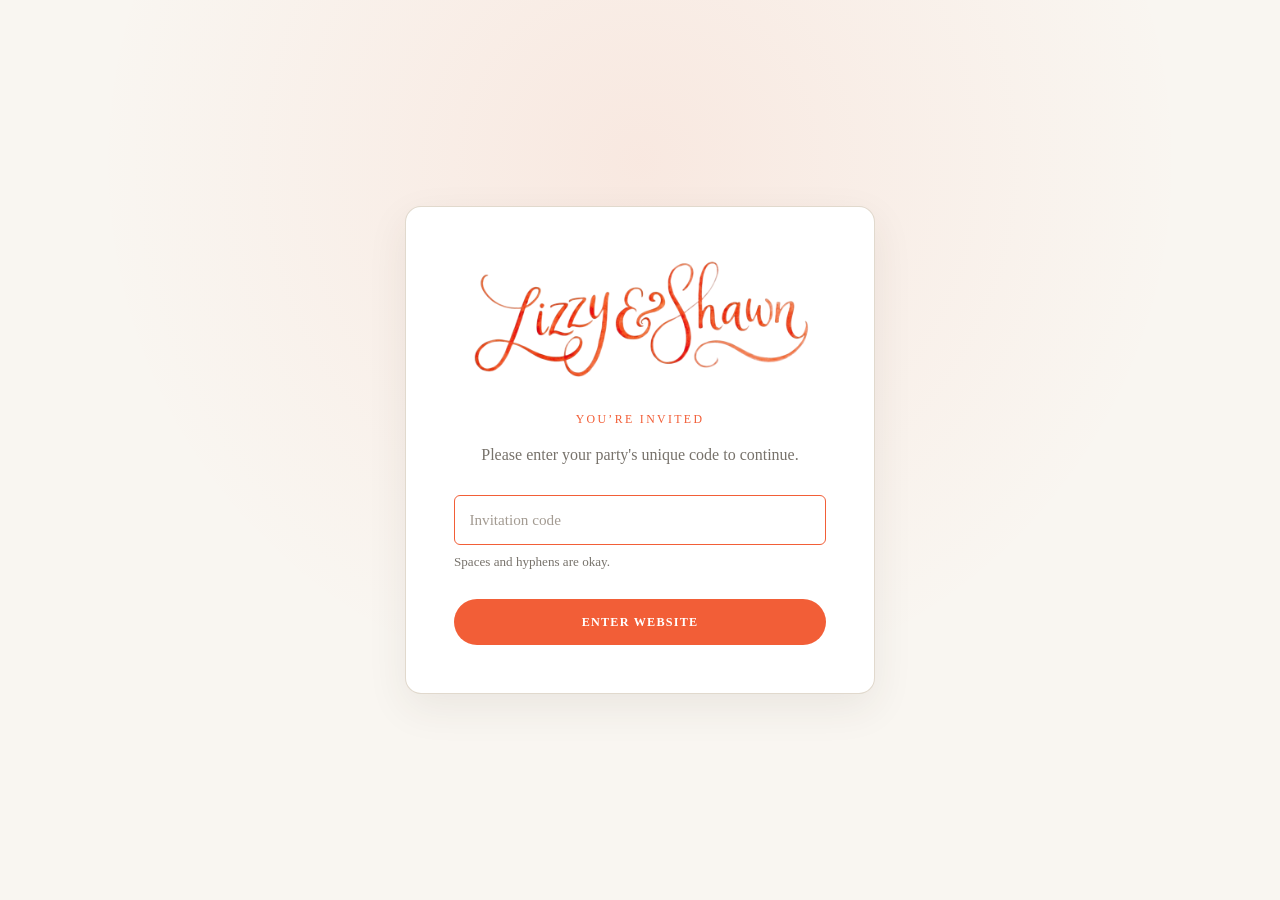
==== commit 393eeb86: "swap shawn and lizzy to lizzy and shawn" ====
--- a/index.html
+++ b/index.html
@@ -22,7 +22,7 @@
   <body class="site-locked">
     <div class="access-gate" id="access-gate">
       <section class="access-card" aria-labelledby="access-heading">
-        <img class="access-logo" src="assets/Logo.png" alt="Shawn and Lizzy" />
+        <img class="access-logo" src="assets/Logo_lizzy_shawn_final.png" alt="Shawn and Lizzy" />
         <p class="access-kicker">You’re invited</p>
         <!-- <h1 id="access-heading">Welcome to our wedding website</h1> -->
         <p class="access-copy">
@@ -85,7 +85,7 @@
             <span class="env-expanded-only">And now, we...</span>
           </p>
           <div class="env-letter-brand">
-            <img class="env-letter-logo" src="assets/Logo.png" alt="" />
+            <img class="env-letter-logo" src="assets/Logo_lizzy_shawn_final.png" alt="" />
           </div>
           <!-- <p class="env-letter-date">January 5, 2027</p> -->
           <div class="env-expanded-details">
@@ -102,7 +102,7 @@
             <polygon points="0,0 170,128 0,220" fill="#ede6d4" stroke="#d4c9b0" stroke-width="0.8" />
             <polygon points="340,0 170,128 340,220" fill="#ede6d4" stroke="#d4c9b0" stroke-width="0.8" />
             <polygon points="0,220 340,220 170,128" fill="#e8e0cc" stroke="#d4c9b0" stroke-width="0.8" />
-            <text x="170" y="186" text-anchor="middle" font-family="Georgia, serif" font-style="italic" font-size="13" fill="#c8bea8" letter-spacing="4">S &amp; L</text>
+            <text x="170" y="186" text-anchor="middle" font-family="Georgia, serif" font-style="italic" font-size="13" fill="#c8bea8" letter-spacing="4">L &amp; S</text>
           </svg>
 
           <div class="env-flap-wrap" id="env-flap">
@@ -177,11 +177,11 @@
           We found a home in each other.<br />
           And now, we...
         </p>
-        <img class="hero-logo" src="assets/Logo.png" alt="Shawn and Lizzy" />
+        <img class="hero-logo" src="assets/Logo_lizzy_shawn_final.png" alt="Shawn and Lizzy" />
         <p class="hero-kicker">Together with our parents</p>
         <div class="parents">
-          <p>Edmund S. Lee<br />Maria Dolores C. Lee</p>
-          <p>Jesus S. Guevara II<br />Maria Lydia V. Guevara</p>
+          <p>Maria Lydia V. Guevara<br />Jesus S. Guevara II</p>
+          <p>Maria Dolores C. Lee<br />Edmund S. Lee</p>
         </div>
         <p class="invitation-copy">
           Joyfully invite you to celebrate our wedding on
@@ -271,17 +271,17 @@
           <p class="role-label">Principal Sponsors</p>
           <div class="entourage-pair">
             <ul class="name-list">
+              <li>Filipinas V. Duldulao</li>
+              <li>Georgette B. Jalasco</li>
+              <li>Veronica O. Lee</li>
+              <li>Janet G.Q. Te</li>
+            </ul>
+            <ul class="name-list">
               <li>Andrew S. Lee</li>
               <li>Desiderio L. Laperal</li>
               <li>Robert Michael N. Baffrey</li>
               <li>Roberto M.J. Lara</li>
             </ul>
-            <ul class="name-list">
-              <li>Filipinas V. Duldulao</li>
-              <li>Georgette B. Jalasco</li>
-              <li>Veronica O. Lee</li>
-              <li>Janet G.Q. Te</li>
-            </ul>
           </div>
           <img
             class="entourage-mobile-flower entourage-mobile-flower-right mobile-only-decor"
@@ -292,22 +292,33 @@
 
         <div class="entourage-block entourage-pair">
           <div>
+            <p class="role-label">Maids of Honor</p>
+            <ul class="name-list">
+              <li>Lylen Therese V. Guevara</li>
+              <li>Maria Patricia M. Bautista</li>
+            </ul>
+          </div>
+          <div>
             <p class="role-label">Best Men</p>
             <ul class="name-list">
               <li>Matthew Darrell C. Lee</li>
               <li>Mark Angelo P. Bernaldez</li>
             </ul>
           </div>
-          <div>
-            <p class="role-label">Maids of Honor</p>
+        </div>
+
+        <div class="entourage-block entourage-pair entourage-wedding-party">
+          <div>
+            <p class="role-label">Bridesmaids</p>
             <ul class="name-list">
-              <li>Lylen Therese V. Guevara</li>
-              <li>Maria Patricia M. Bautista</li>
+              <li>Catrina Maria O. Floro</li>
+              <li>Niña Betina P. Sotto</li>
+              <li>Danielle Nicole R. Aquino</li>
+              <li>Nicole Marie D. Monsod</li>
+              <li>Marian Cheris D. Nulud</li>
+              <li>Lizette Aurea E. Pedroso</li>
             </ul>
           </div>
-        </div>
-
-        <div class="entourage-block entourage-pair entourage-wedding-party">
           <div>
             <p class="role-label">Groomsmen</p>
             <ul class="name-list">
@@ -319,17 +330,6 @@
               <li>Anton Lucas D. Guevara</li>
             </ul>
           </div>
-          <div>
-            <p class="role-label">Bridesmaids</p>
-            <ul class="name-list">
-              <li>Catrina Maria O. Floro</li>
-              <li>Niña Betina P. Sotto</li>
-              <li>Danielle Nicole R. Aquino</li>
-              <li>Nicole Marie D. Monsod</li>
-              <li>Marian Cheris D. Nulud</li>
-              <li>Lizette Aurea E. Pedroso</li>
-            </ul>
-          </div>
           <img
             class="entourage-mobile-flower entourage-mobile-flower-left mobile-only-decor"
             src="assets/Flower%20branch%20Left.png"
@@ -343,22 +343,22 @@
             <div class="secondary-sponsor-pair">
               <p class="role-label">Candle</p>
               <div class="entourage-pair">
+                <ul class="name-list"><li>Maria Malaya C. Dorotan-Guevara</li></ul>
                 <ul class="name-list"><li>Simon Anthony Joseph V. Guevara</li></ul>
-                <ul class="name-list"><li>Maria Malaya D. Guevara</li></ul>
               </div>
             </div>
             <div class="secondary-sponsor-pair">
               <p class="role-label">Cord</p>
               <div class="entourage-pair">
+                <ul class="name-list"><li>Clarissa Joy O. Lee</li></ul>
                 <ul class="name-list"><li>Hazel Joyce O. Lee</li></ul>
-                <ul class="name-list"><li>Clarissa Joy O. Lee</li></ul>
               </div>
             </div>
             <div class="secondary-sponsor-pair">
               <p class="role-label">Veil</p>
               <div class="entourage-pair">
+                <ul class="name-list"><li>JoAnne Lucille Germaine Y. Claudio-Guevara</li></ul>
                 <ul class="name-list"><li>Jesus Miguel V. Guevara III</li></ul>
-                <ul class="name-list"><li>JoAnne Lucille Germaine Y. Claudio-Guevara</li></ul>
               </div>
             </div>
           </div>
--- a/styles.css
+++ b/styles.css
@@ -1096,7 +1096,7 @@
 h2 {
   /* Matches .parents */
   font-size: 1.12rem;
-  font-weight: 400;
+  font-weight: 700;
   letter-spacing: 0.05em;
   line-height: 1.5;
   margin: 0;
@@ -1334,6 +1334,32 @@
   margin: 0 0 1rem;
 }
 
+@media (min-width: 721px) {
+  .hero-quote,
+  .hero-kicker {
+    font-size: clamp(1.1rem, 1.55vw, 1.35rem);
+  }
+
+  .invitation-copy {
+    font-size: clamp(1.12rem, 1.6vw, 1.4rem);
+  }
+
+  .entourage-intro {
+    font-size: 1.1rem;
+  }
+
+  .role-label {
+    font-size: 1.16rem;
+  }
+
+  .gifts p,
+  #rsvp-seat-copy,
+  .rsvp-deadline-copy {
+    font-size: 1.1rem;
+  }
+
+}
+
 .name-list {
   letter-spacing: 0.06em;
   line-height: 1.55;
@@ -1526,6 +1552,12 @@
   margin-bottom: 1.15rem;
   padding-inline: 0.2rem;
   width: 100%;
+}
+
+@media (min-width: 721px) {
+  .rsvp-card .form-label {
+    font-size: 1.08rem;
+  }
 }
 
 .rsvp-welcome,
@@ -1750,7 +1782,19 @@
 }
 
 .guide-page .page {
+  background: var(--bg);
   min-height: 100dvh;
+}
+
+/* The sunset artwork already fades to the site's paper tone. Removing the
+   global peach splotches here lets that fade continue cleanly into the page. */
+.guide-page {
+  background: var(--bg);
+}
+
+.guide-page .page::before {
+  -webkit-mask-image: linear-gradient(to bottom, #000 0%, #000 58%, transparent 100%);
+  mask-image: linear-gradient(to bottom, #000 0%, #000 58%, transparent 100%);
 }
 
 .guide-placeholder {
